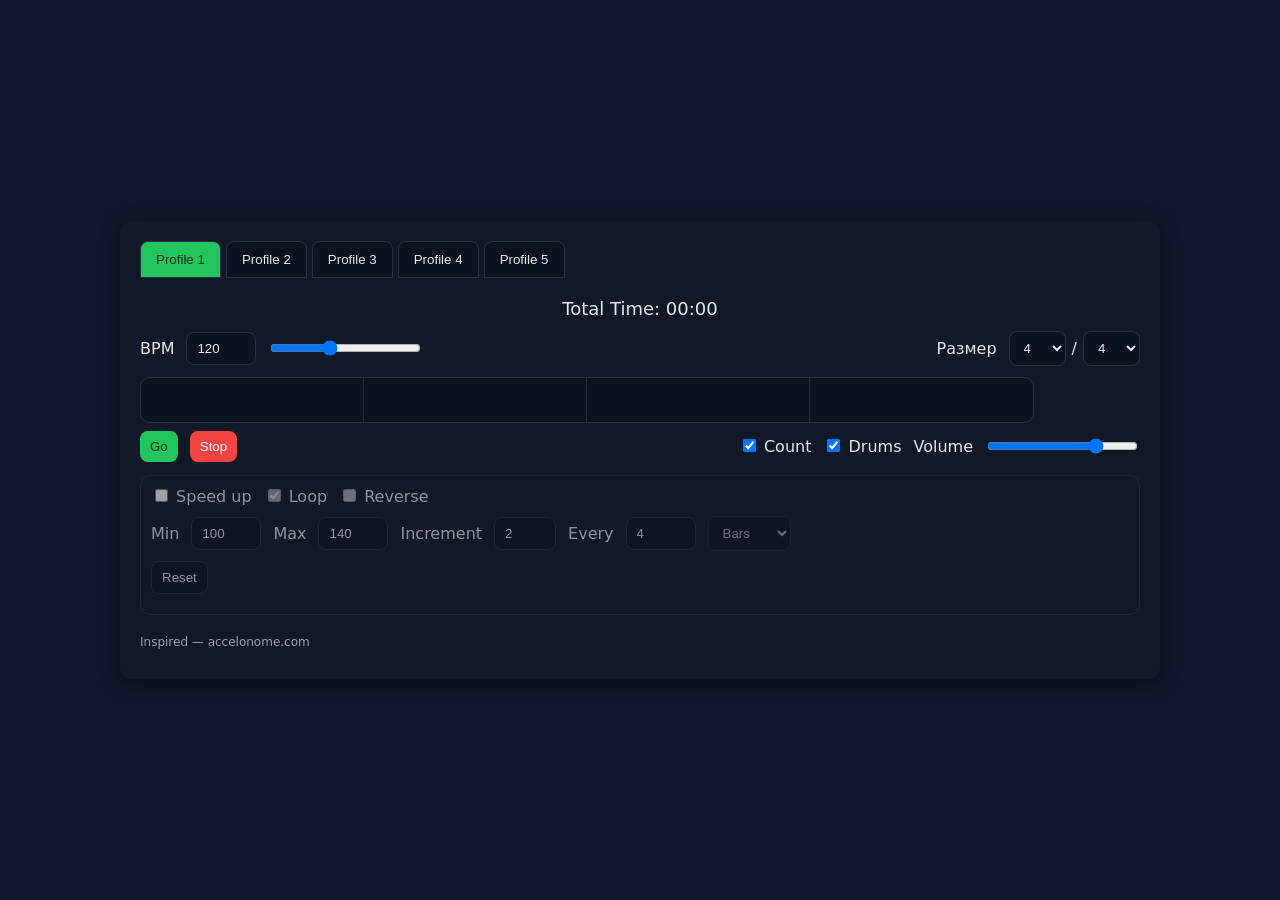
==== index.html @ 790b4762 "Move frontend files to root directory for simpler structure" ====
<!DOCTYPE html>
<html lang="ru">
<head>
  <meta charset="utf-8" />
  <meta name="viewport" content="width=device-width, initial-scale=1" />
  <title>Метроном</title>
  <link rel="icon" href='data:image/svg+xml,<svg xmlns="http://www.w3.org/2000/svg" viewBox="0 0 16 16"><circle cx="8" cy="8" r="7" fill="%230077cc"/></svg>'>
  <link rel="stylesheet" href="styles.css">
</head>
<body>
  <div class="card">
    <!-- Tabs for profiles -->
    <div class="tabs">
      <button class="tab-button active" data-profile="0">Profile 1</button>
      <button class="tab-button" data-profile="1">Profile 2</button>
      <button class="tab-button" data-profile="2">Profile 3</button>
      <button class="tab-button" data-profile="3">Profile 4</button>
      <button class="tab-button" data-profile="4">Profile 5</button>
      <button class="tab-button" id="pentatonicTab" style="display:none;">Pentatonic Trainer</button>
    </div>

    <div id="totalTime">Total Time: 00:00</div>

    <div class="row">
      <label>BPM</label>
      <input id="bpmInput" type="number" value="120" min="20" max="300" step="1" />
      <input id="bpmRange" type="range" value="120" min="20" max="300" step="1" />
      <label style="margin-left:auto">Размер</label>
      <div style="display:flex;align-items:center;gap:6px">
        <select id="beatsPerBar">
          <option value="1">1</option><option value="2">2</option><option value="3">3</option>
          <option value="4" selected>4</option><option value="5">5</option><option value="6">6</option>
          <option value="7">7</option><option value="8">8</option><option value="9">9</option>
          <option value="10">10</option><option value="11">11</option><option value="12">12</option>
        </select>
        <span>/</span>
        <select id="beatUnit">
          <option value="2">2</option>
          <option value="4" selected>4</option>
          <option value="8">8</option>
          <option value="16">16</option>
        </select>
      </div>
    </div>

    <div class="row viz">
      <div class="progress">
        <div class="progress-track">
          <div id="progressFill" class="progress-fill"></div>
          <div id="bar" class="segments"></div>
        </div>
      </div>
      <span class="timer" id="nextStepTimer">—:—</span>
    </div>

    <div class="row">
      <button id="startBtn" class="primary">Go</button>
      <button id="stopBtn" class="danger" disabled>Stop</button>
      <label style="margin-left:auto"><input id="countToggle" type="checkbox" checked /> Count </label>
      <label><input id="drumsToggle" type="checkbox" checked /> Drums </label>
      <label>Volume</label>
      <input id="drumsVol" type="range" min="0" max="1" step="0.01" value="0.8" />
    </div>

    <!-- Speed up (Auto-BPM) -->
    <div class="group" id="autoGroup">
      <div class="row" id="autoRowChecks">
        <label><input id="autoBpmToggle" type="checkbox" /> Speed up</label>
        <label><input id="autoLoop" type="checkbox" checked /> Loop</label>
        <label><input id="autoReverse" type="checkbox" /> Reverse</label>
      </div>
      <div class="row" id="autoRowInputs">
        <label>Min</label>
        <input id="autoMin" type="number" min="20" max="300" step="1" value="100" />
        <label>Max</label>
        <input id="autoMax" type="number" min="20" max="300" step="1" value="140" />
        <label>Increment</label>
        <input id="autoStep" type="number" min="1" max="50" step="1" value="2" />
        <label>Every</label>
        <input id="autoEvery" type="number" min="1" max="256" step="1" value="4" />
        <select id="autoUnit">
          <option value="bars" selected>Bars</option>
          <option value="minutes">Minute</option>
        </select>
      </div>
      <div class="row" id="autoRowReset">
        <button id="autoResetBtn" title="Сбросить BPM к минимуму">Reset</button>
      </div>
    </div>

    <div class="row" style="color:var(--sub);font-size:12px;margin-top:20px">Inspired — accelonome.com</div>
  </div>

  <div id="countdown"></div>

  <div id="pentatonicTrainer" style="display:none;">
    <div class="card">
      <h2>Pentatonic Trainer</h2>
      <div class="row">
        <label>Key:</label>
        <select id="keySelect">
          <option value="C">C</option>
          <option value="D">D</option>
          <option value="E">E</option>
          <option value="F">F</option>
          <option value="G">G</option>
          <option value="A">A</option>
          <option value="B">B</option>
        </select>
        <label>Scale:</label>
        <select id="scaleTypeSelect">
          <option value="pentatonic" selected>Pentatonic</option>
          <option value="major">Major Scale</option>
        </select>
        <label>Type:</label>
        <select id="typeSelect">
          <option value="major" selected>Major</option>
          <option value="minor">Minor</option>
        </select>
      </div>
      <div id="fretboard"></div>
      <div id="fretNumbers"></div>
      <div class="row">
        <button id="backToMetronomeBtn" class="danger">Back to Metronome</button>
      </div>
    </div>
  </div>

  <script src="script.js"></script>
</body>
</html>
---- styles.css ----
:root{--bg:#0f172a;--panel:#111827;--text:#e5e7eb;--sub:#9ca3af;--accent:#22c55e;--danger:#ef4444}
body{background:var(--bg);color:var(--text);font-family:system-ui;margin:0;min-height:100vh;display:grid;place-items:center}
.card{background:var(--panel);padding:20px;border-radius:12px;box-shadow:0 4px 20px rgba(0,0,0,.4);width:min(1000px,94vw)}
.row{display:flex;align-items:center;gap:12px;flex-wrap:wrap;margin-bottom:10px}
input,select,button{border-radius:8px;padding:8px 10px;border:1px solid #263146;background:#0b1220;color:var(--text)}
button.primary{background:var(--accent);color:#052e16;border:0}
button.danger{background:var(--danger);color:#fff;border:0}
.group{border:1px solid #263146;border-radius:10px;padding:10px}
.group.disabled{opacity:.6}
.timer{min-width:90px;text-align:right;color:var(--sub);font-variant-numeric:tabular-nums}

/* Tabs */
.tabs{display:flex;margin-bottom:20px}
.tab-button{padding:10px 15px;border:1px solid #263146;background:#0b1220;color:var(--text);cursor:pointer;border-radius:8px 8px 0 0;margin-right:5px}
.tab-button.active{background:var(--accent);color:#052e16}

/* Total Time */
#totalTime{text-align:center;margin-bottom:10px;font-size:18px;color:var(--text)}

/* Countdown */
#countdown{position:fixed;top:50%;left:50%;transform:translate(-50%,-50%);font-size:120px;color:var(--accent);font-weight:bold;display:none;z-index:1000;text-shadow:2px 2px 4px rgba(0,0,0,0.5)}

/* Fretboard */
#fretNumbers{display:grid;grid-template-columns:repeat(13,1fr);gap:2px;margin-top:5px}
.fret-number{text-align:center;font-size:12px;color:#ccc;padding:2px 0}
.fret-number{text-align:center;font-size:12px;color:var(--text)}
#fretboard{display:grid;grid-template-columns:repeat(13,1fr);grid-template-rows:repeat(6,40px);gap:2px;margin:20px 0;border:2px solid var(--text);padding:10px;background:var(--panel)}
.fret{position:relative;display:flex;align-items:center;justify-content:center;border:1px solid #555;background:#0b1220;color:var(--text);font-size:12px}
.fret.highlight{background:var(--accent);color:#052e16}
.fret.tonic{background:#fbbf24;color:#000}
.fret.random{background:var(--danger);color:#fff}

/* Визуализатор */
.viz{margin:8px 0 4px;justify-content:space-between;align-items:center;gap:16px}
.progress{width:100%;max-width:none;flex:1}
.progress-track{position:relative;height:44px;background:#0b1220;border:1px solid #263146;border-radius:10px;overflow:hidden}
.progress-fill{position:absolute;left:0;top:0;bottom:0;width:0%;background:linear-gradient(90deg, rgba(34,197,94,.35), rgba(34,197,94,.6));transition:none}
.segments{position:absolute;inset:0;display:grid;grid-auto-flow:column}
.seg{border-right:1px solid #1f2937}
.seg:last-child{border-right:none}
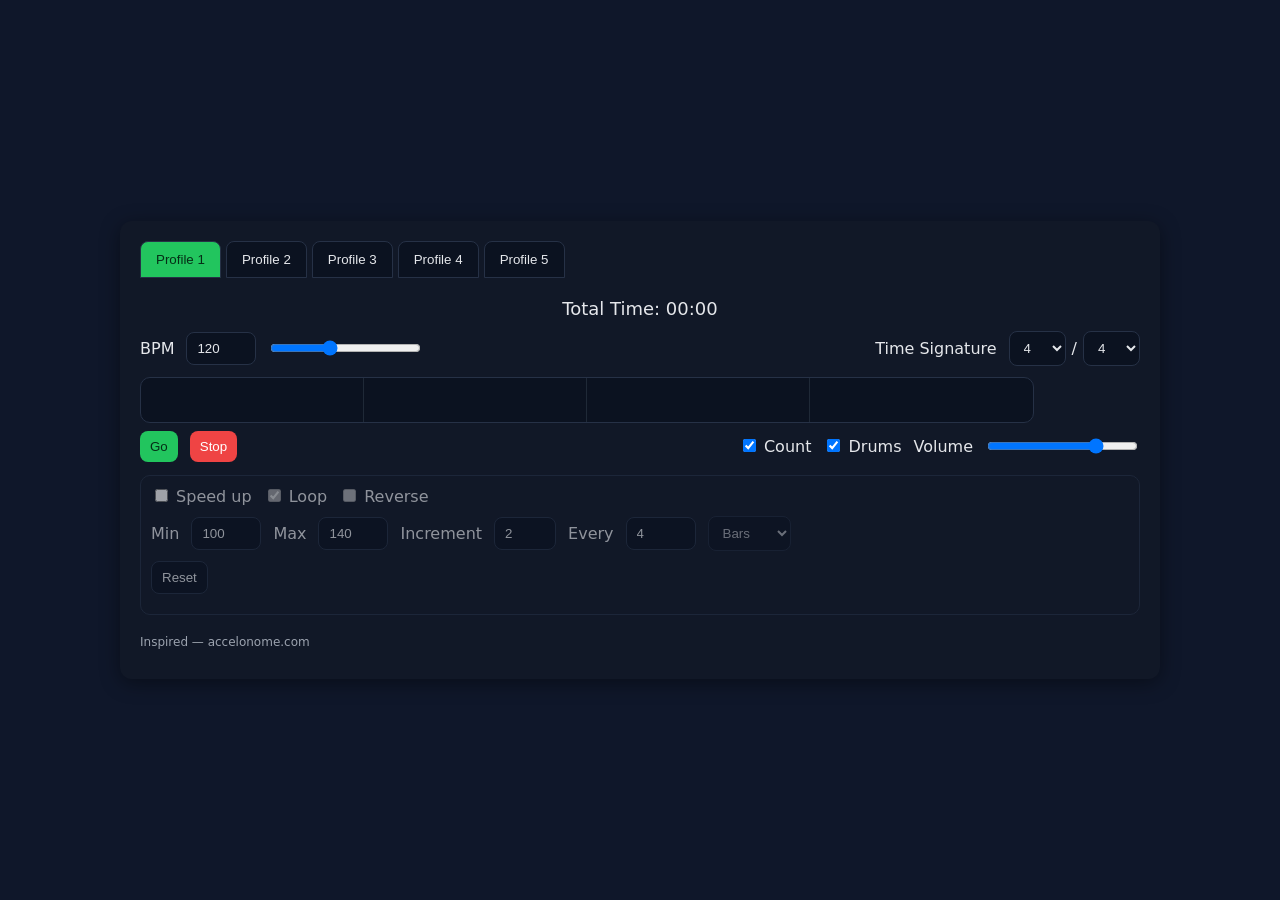
==== commit 8247b9c5: "Update index.html" ====
--- a/index.html
+++ b/index.html
@@ -25,7 +25,7 @@
       <label>BPM</label>
       <input id="bpmInput" type="number" value="120" min="20" max="300" step="1" />
       <input id="bpmRange" type="range" value="120" min="20" max="300" step="1" />
-      <label style="margin-left:auto">Размер</label>
+      <label style="margin-left:auto">Time Signature</label>
       <div style="display:flex;align-items:center;gap:6px">
         <select id="beatsPerBar">
           <option value="1">1</option><option value="2">2</option><option value="3">3</option>
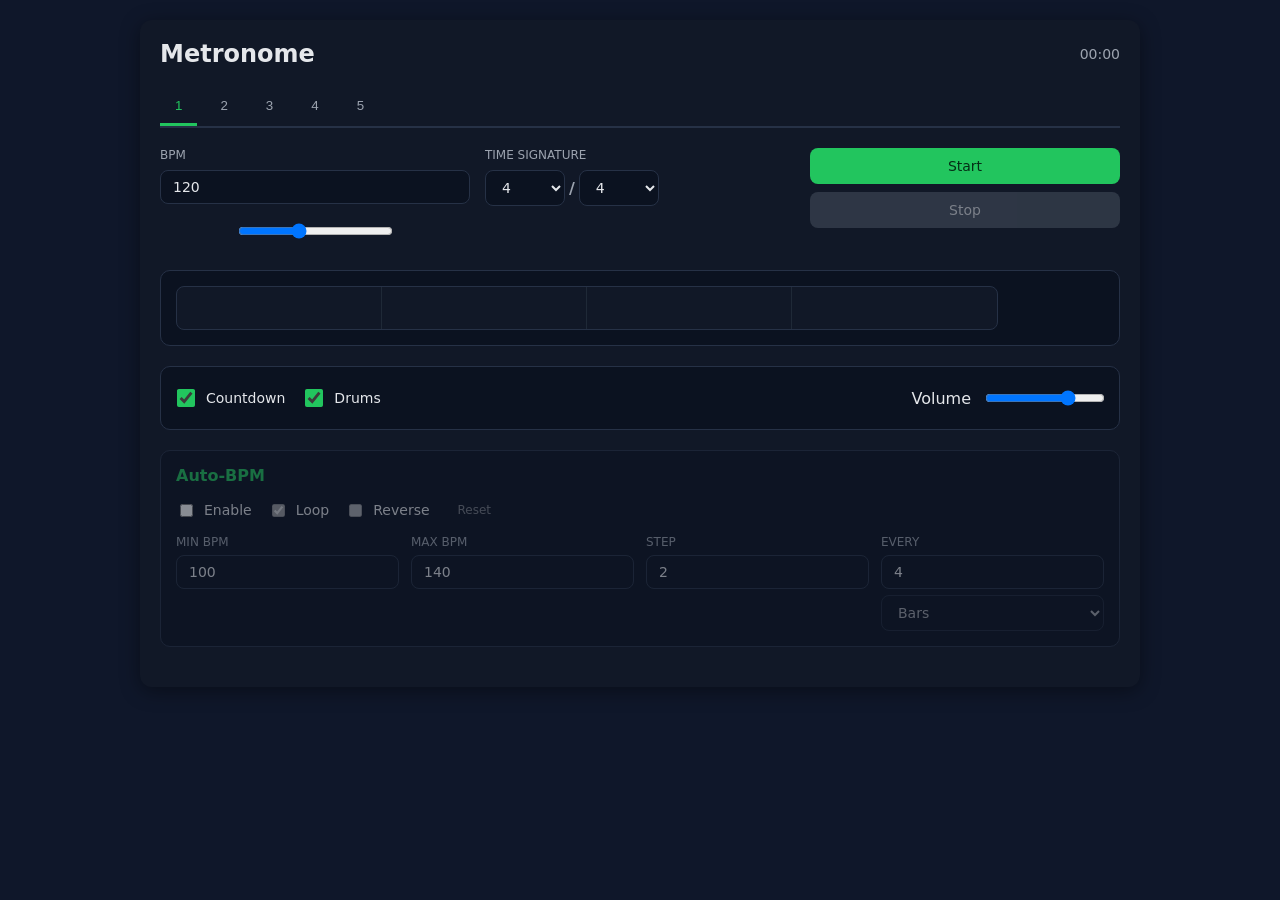
==== commit e246e76b: "Fix filler pattern timing and CSS pointer-events issue" ====
--- a/index.html
+++ b/index.html
@@ -3,127 +3,127 @@
 <head>
   <meta charset="utf-8" />
   <meta name="viewport" content="width=device-width, initial-scale=1" />
-  <title>Метроном</title>
+  <title>metronome</title>
   <link rel="icon" href='data:image/svg+xml,<svg xmlns="http://www.w3.org/2000/svg" viewBox="0 0 16 16"><circle cx="8" cy="8" r="7" fill="%230077cc"/></svg>'>
   <link rel="stylesheet" href="styles.css">
 </head>
 <body>
-  <div class="card">
-    <!-- Tabs for profiles -->
-    <div class="tabs">
-      <button class="tab-button active" data-profile="0">Profile 1</button>
-      <button class="tab-button" data-profile="1">Profile 2</button>
-      <button class="tab-button" data-profile="2">Profile 3</button>
-      <button class="tab-button" data-profile="3">Profile 4</button>
-      <button class="tab-button" data-profile="4">Profile 5</button>
-      <button class="tab-button" id="pentatonicTab" style="display:none;">Pentatonic Trainer</button>
-    </div>
+  <div class="container">
+    <header>
+      <h1>Metronome</h1>
+      <div id="totalTime">00:00</div>
+    </header>
 
-    <div id="totalTime">Total Time: 00:00</div>
+    <!-- Tabs -->
+    <nav class="tabs">
+      <button class="tab active" data-profile="0">1</button>
+      <button class="tab" data-profile="1">2</button>
+      <button class="tab" data-profile="2">3</button>
+      <button class="tab" data-profile="3">4</button>
+      <button class="tab" data-profile="4">5</button>
+    </nav>
 
-    <div class="row">
-      <label>BPM</label>
-      <input id="bpmInput" type="number" value="120" min="20" max="300" step="1" />
-      <input id="bpmRange" type="range" value="120" min="20" max="300" step="1" />
-      <label style="margin-left:auto">Time Signature</label>
-      <div style="display:flex;align-items:center;gap:6px">
-        <select id="beatsPerBar">
-          <option value="1">1</option><option value="2">2</option><option value="3">3</option>
-          <option value="4" selected>4</option><option value="5">5</option><option value="6">6</option>
-          <option value="7">7</option><option value="8">8</option><option value="9">9</option>
-          <option value="10">10</option><option value="11">11</option><option value="12">12</option>
-        </select>
-        <span>/</span>
-        <select id="beatUnit">
-          <option value="2">2</option>
-          <option value="4" selected>4</option>
-          <option value="8">8</option>
-          <option value="16">16</option>
-        </select>
+    <!-- Main Controls -->
+    <section class="controls">
+      <div class="control bpm">
+        <label>BPM</label>
+        <div class="input-group">
+          <input id="bpmInput" type="number" value="120" min="20" max="300" />
+          <input id="bpmRange" type="range" value="120" min="20" max="300" />
+        </div>
       </div>
-    </div>
+      <div class="control time-sig">
+        <label>Time Signature</label>
+        <div class="input-group">
+          <select id="beatsPerBar">
+            <option value="1">1</option><option value="2">2</option><option value="3">3</option>
+            <option value="4" selected>4</option><option value="5">5</option><option value="6">6</option>
+            <option value="7">7</option><option value="8">8</option><option value="9">9</option>
+            <option value="10">10</option><option value="11">11</option><option value="12">12</option>
+          </select>
+          <span>/</span>
+          <select id="beatUnit">
+            <option value="2">2</option><option value="4" selected>4</option><option value="8">8</option><option value="16">16</option>
+          </select>
+        </div>
+      </div>
+      <div class="control buttons">
+        <button id="startBtn" class="btn primary">Start</button>
+        <button id="stopBtn" class="btn secondary" disabled>Stop</button>
+      </div>
+    </section>
 
-    <div class="row viz">
+    <!-- Visualizer -->
+    <section class="visualizer">
       <div class="progress">
-        <div class="progress-track">
-          <div id="progressFill" class="progress-fill"></div>
+        <div class="track">
+          <div id="progressFill" class="fill"></div>
           <div id="bar" class="segments"></div>
         </div>
       </div>
-      <span class="timer" id="nextStepTimer">—:—</span>
-    </div>
+      <div class="timer" id="nextStepTimer">—:—</div>
+    </section>
 
-    <div class="row">
-      <button id="startBtn" class="primary">Go</button>
-      <button id="stopBtn" class="danger" disabled>Stop</button>
-      <label style="margin-left:auto"><input id="countToggle" type="checkbox" checked /> Count </label>
-      <label><input id="drumsToggle" type="checkbox" checked /> Drums </label>
-      <label>Volume</label>
-      <input id="drumsVol" type="range" min="0" max="1" step="0.01" value="0.8" />
-    </div>
+    <!-- Options -->
+    <section class="options">
+      <label class="option">
+        <input id="countToggle" type="checkbox" checked />
+        <span>Countdown</span>
+      </label>
+      <label class="option">
+        <input id="drumsToggle" type="checkbox" checked />
+        <span>Drums</span>
+      </label>
+      <div class="option volume">
+        <label for="drumsVol">Volume</label>
+        <input id="drumsVol" type="range" min="0" max="1" step="0.01" value="0.8" />
+      </div>
+    </section>
 
-    <!-- Speed up (Auto-BPM) -->
-    <div class="group" id="autoGroup">
-      <div class="row" id="autoRowChecks">
-        <label><input id="autoBpmToggle" type="checkbox" /> Speed up</label>
-        <label><input id="autoLoop" type="checkbox" checked /> Loop</label>
-        <label><input id="autoReverse" type="checkbox" /> Reverse</label>
+    <!-- Auto-BPM -->
+    <section class="auto-bpm" id="autoGroup">
+      <h3>Auto-BPM</h3>
+      <div class="auto-controls">
+        <label class="toggle">
+          <input id="autoBpmToggle" type="checkbox" />
+          <span>Enable</span>
+        </label>
+        <label class="toggle">
+          <input id="autoLoop" type="checkbox" checked />
+          <span>Loop</span>
+        </label>
+        <label class="toggle">
+          <input id="autoReverse" type="checkbox" />
+          <span>Reverse</span>
+        </label>
+        <button id="autoResetBtn" class="btn small">Reset</button>
       </div>
-      <div class="row" id="autoRowInputs">
-        <label>Min</label>
-        <input id="autoMin" type="number" min="20" max="300" step="1" value="100" />
-        <label>Max</label>
-        <input id="autoMax" type="number" min="20" max="300" step="1" value="140" />
-        <label>Increment</label>
-        <input id="autoStep" type="number" min="1" max="50" step="1" value="2" />
-        <label>Every</label>
-        <input id="autoEvery" type="number" min="1" max="256" step="1" value="4" />
-        <select id="autoUnit">
-          <option value="bars" selected>Bars</option>
-          <option value="minutes">Minute</option>
-        </select>
+      <div class="auto-inputs">
+        <div class="input-row">
+          <label for="autoMin">Min BPM</label>
+          <input id="autoMin" type="number" min="20" max="300" value="100" />
+        </div>
+        <div class="input-row">
+          <label for="autoMax">Max BPM</label>
+          <input id="autoMax" type="number" min="20" max="300" value="140" />
+        </div>
+        <div class="input-row">
+          <label for="autoStep">Step</label>
+          <input id="autoStep" type="number" min="1" max="50" value="2" />
+        </div>
+        <div class="input-row">
+          <label for="autoEvery">Every</label>
+          <input id="autoEvery" type="number" min="1" max="256" value="4" />
+          <select id="autoUnit">
+            <option value="bars" selected>Bars</option>
+            <option value="minutes">Minutes</option>
+          </select>
+        </div>
       </div>
-      <div class="row" id="autoRowReset">
-        <button id="autoResetBtn" title="Сбросить BPM к минимуму">Reset</button>
-      </div>
-    </div>
+    </section>
 
-    <div class="row" style="color:var(--sub);font-size:12px;margin-top:20px">Inspired — accelonome.com</div>
-  </div>
-
-  <div id="countdown"></div>
-
-  <div id="pentatonicTrainer" style="display:none;">
-    <div class="card">
-      <h2>Pentatonic Trainer</h2>
-      <div class="row">
-        <label>Key:</label>
-        <select id="keySelect">
-          <option value="C">C</option>
-          <option value="D">D</option>
-          <option value="E">E</option>
-          <option value="F">F</option>
-          <option value="G">G</option>
-          <option value="A">A</option>
-          <option value="B">B</option>
-        </select>
-        <label>Scale:</label>
-        <select id="scaleTypeSelect">
-          <option value="pentatonic" selected>Pentatonic</option>
-          <option value="major">Major Scale</option>
-        </select>
-        <label>Type:</label>
-        <select id="typeSelect">
-          <option value="major" selected>Major</option>
-          <option value="minor">Minor</option>
-        </select>
-      </div>
-      <div id="fretboard"></div>
-      <div id="fretNumbers"></div>
-      <div class="row">
-        <button id="backToMetronomeBtn" class="danger">Back to Metronome</button>
-      </div>
-    </div>
+    <!-- Countdown -->
+    <div id="countdown">3</div>
   </div>
 
   <script src="script.js"></script>
--- a/styles.css
+++ b/styles.css
@@ -1,40 +1,458 @@
-:root{--bg:#0f172a;--panel:#111827;--text:#e5e7eb;--sub:#9ca3af;--accent:#22c55e;--danger:#ef4444}
-body{background:var(--bg);color:var(--text);font-family:system-ui;margin:0;min-height:100vh;display:grid;place-items:center}
-.card{background:var(--panel);padding:20px;border-radius:12px;box-shadow:0 4px 20px rgba(0,0,0,.4);width:min(1000px,94vw)}
-.row{display:flex;align-items:center;gap:12px;flex-wrap:wrap;margin-bottom:10px}
-input,select,button{border-radius:8px;padding:8px 10px;border:1px solid #263146;background:#0b1220;color:var(--text)}
-button.primary{background:var(--accent);color:#052e16;border:0}
-button.danger{background:var(--danger);color:#fff;border:0}
-.group{border:1px solid #263146;border-radius:10px;padding:10px}
-.group.disabled{opacity:.6}
-.timer{min-width:90px;text-align:right;color:var(--sub);font-variant-numeric:tabular-nums}
+:root {
+  --bg: #0f172a;
+  --panel: #111827;
+  --text: #e5e7eb;
+  --sub: #9ca3af;
+  --accent: #22c55e;
+  --danger: #ef4444;
+}
+
+* {
+  box-sizing: border-box;
+}
+
+body {
+  background: var(--bg);
+  color: var(--text);
+  font-family: system-ui, -apple-system, sans-serif;
+  margin: 0;
+  padding: 20px;
+  min-height: 100vh;
+}
+
+.container {
+  max-width: 1000px;
+  margin: 0 auto;
+  background: var(--panel);
+  border-radius: 12px;
+  padding: 20px;
+  box-shadow: 0 4px 20px rgba(0, 0, 0, 0.4);
+}
+
+header {
+  text-align: center;
+  margin-bottom: 20px;
+  display: flex;
+  justify-content: space-between;
+  align-items: center;
+}
+
+header h1 {
+  margin: 0;
+  font-size: 24px;
+}
+
+#totalTime {
+  font-size: 14px;
+  color: var(--sub);
+}
 
 /* Tabs */
-.tabs{display:flex;margin-bottom:20px}
-.tab-button{padding:10px 15px;border:1px solid #263146;background:#0b1220;color:var(--text);cursor:pointer;border-radius:8px 8px 0 0;margin-right:5px}
-.tab-button.active{background:var(--accent);color:#052e16}
-
-/* Total Time */
-#totalTime{text-align:center;margin-bottom:10px;font-size:18px;color:var(--text)}
+.tabs {
+  display: flex;
+  gap: 8px;
+  margin-bottom: 20px;
+  border-bottom: 2px solid #263146;
+  flex-wrap: wrap;
+}
+
+.tab {
+  padding: 10px 15px;
+  background: transparent;
+  border: none;
+  color: var(--sub);
+  cursor: pointer;
+  border-bottom: 3px solid transparent;
+  transition: all 0.2s;
+}
+
+.tab:hover {
+  color: var(--text);
+}
+
+.tab.active {
+  color: var(--accent);
+  border-bottom-color: var(--accent);
+}
+
+/* Controls */
+.controls {
+  display: grid;
+  grid-template-columns: repeat(auto-fit, minmax(200px, 1fr));
+  gap: 15px;
+  margin-bottom: 20px;
+}
+
+.control {
+  display: flex;
+  flex-direction: column;
+  gap: 8px;
+}
+
+.control label {
+  font-size: 12px;
+  color: var(--sub);
+  font-weight: 500;
+  text-transform: uppercase;
+}
+
+.input-group {
+  display: flex;
+  gap: 8px;
+  align-items: center;
+}
+
+input[type="number"],
+input[type="range"],
+select,
+.btn {
+  padding: 8px 12px;
+  border-radius: 8px;
+  border: 1px solid #263146;
+  background: #0b1220;
+  color: var(--text);
+  font-size: 14px;
+  font-family: inherit;
+  cursor: pointer;
+  transition: all 0.2s;
+}
+
+input[type="number"]:focus,
+input[type="range"]:focus,
+select:focus {
+  outline: none;
+  border-color: var(--accent);
+  box-shadow: 0 0 0 2px rgba(34, 197, 94, 0.1);
+}
+
+input[type="range"] {
+  flex: 1;
+  min-width: 80px;
+}
+
+select {
+  min-width: 60px;
+}
+
+.control.bpm .input-group {
+  flex-direction: column;
+}
+
+.control.bpm input[type="number"] {
+  width: 100%;
+}
+
+.control.time-sig .input-group {
+  align-items: center;
+  gap: 4px;
+}
+
+.control.time-sig select {
+  flex: 1;
+  max-width: 80px;
+}
+
+.control.time-sig span {
+  color: var(--sub);
+  font-weight: bold;
+}
+
+/* Buttons */
+.btn {
+  padding: 10px 16px;
+  font-weight: 500;
+  border: none;
+  cursor: pointer;
+  transition: all 0.2s;
+  min-width: 100px;
+  text-align: center;
+}
+
+.btn:hover:not(:disabled) {
+  transform: translateY(-2px);
+  box-shadow: 0 4px 12px rgba(0, 0, 0, 0.3);
+}
+
+.btn:active:not(:disabled) {
+  transform: translateY(0);
+}
+
+.btn:disabled {
+  opacity: 0.5;
+  cursor: not-allowed;
+}
+
+.btn.primary {
+  background: var(--accent);
+  color: #052e16;
+}
+
+.btn.primary:hover:not(:disabled) {
+  background: #22b94a;
+}
+
+.btn.secondary {
+  background: #4b5563;
+  color: var(--text);
+}
+
+.btn.secondary:hover:not(:disabled) {
+  background: #5a6472;
+}
+
+.btn.danger {
+  background: var(--danger);
+  color: #fff;
+}
+
+.btn.danger:hover:not(:disabled) {
+  background: #dc2626;
+}
+
+.btn.small {
+  min-width: auto;
+  padding: 6px 12px;
+  font-size: 12px;
+}
+
+/* Visualizer */
+.visualizer {
+  display: flex;
+  gap: 16px;
+  align-items: center;
+  margin: 20px 0;
+  padding: 15px;
+  background: #0b1220;
+  border-radius: 10px;
+  border: 1px solid #263146;
+}
+
+.progress {
+  flex: 1;
+  display: flex;
+  flex-direction: column;
+}
+
+.track {
+  position: relative;
+  height: 44px;
+  background: #111827;
+  border: 1px solid #263146;
+  border-radius: 8px;
+  overflow: hidden;
+}
+
+#progressFill {
+  position: absolute;
+  left: 0;
+  top: 0;
+  bottom: 0;
+  width: 0%;
+  background: linear-gradient(90deg, rgba(34, 197, 94, 0.35), rgba(34, 197, 94, 0.6));
+  transition: width 0s linear;
+}
+
+.segments {
+  position: absolute;
+  inset: 0;
+  display: grid;
+  grid-auto-flow: column;
+}
+
+.segments > div {
+  border-right: 1px solid #1f2937;
+}
+
+.segments > div:last-child {
+  border-right: none;
+}
+
+.timer {
+  min-width: 90px;
+  text-align: right;
+  color: var(--sub);
+  font-variant-numeric: tabular-nums;
+  font-size: 16px;
+  font-weight: 500;
+  font-family: 'Courier New', monospace;
+}
+
+/* Options */
+.options {
+  display: flex;
+  gap: 16px;
+  flex-wrap: wrap;
+  align-items: center;
+  margin-bottom: 20px;
+  padding: 12px;
+  background: #0b1220;
+  border-radius: 10px;
+  border: 1px solid #263146;
+}
+
+.option {
+  display: flex;
+  align-items: center;
+  gap: 8px;
+  cursor: pointer;
+  user-select: none;
+}
+
+.option input[type="checkbox"] {
+  width: 18px;
+  height: 18px;
+  cursor: pointer;
+  accent-color: var(--accent);
+}
+
+.option span {
+  font-size: 14px;
+}
+
+.option.volume {
+  margin-left: auto;
+  gap: 12px;
+}
+
+.option.volume label {
+  margin: 0;
+}
+
+.option.volume input[type="range"] {
+  width: 120px;
+}
+
+/* Auto-BPM */
+.auto-bpm {
+  border: 1px solid #263146;
+  border-radius: 10px;
+  background: #0b1220;
+  padding: 15px;
+  margin-bottom: 20px;
+}
+
+.auto-bpm h3 {
+  margin: 0 0 12px 0;
+  font-size: 16px;
+  color: var(--accent);
+}
+
+.auto-bpm.disabled {
+  opacity: 0.5;
+}
+
+.auto-bpm.disabled * {
+  cursor: not-allowed;
+}
+
+.auto-controls {
+  display: flex;
+  gap: 16px;
+  flex-wrap: wrap;
+  margin-bottom: 12px;
+  align-items: center;
+}
+
+.toggle {
+  display: flex;
+  align-items: center;
+  gap: 8px;
+  cursor: pointer;
+  user-select: none;
+}
+
+.toggle input[type="checkbox"] {
+  accent-color: var(--accent);
+  cursor: pointer;
+}
+
+.toggle span {
+  font-size: 14px;
+}
+
+.auto-inputs {
+  display: grid;
+  grid-template-columns: repeat(auto-fit, minmax(200px, 1fr));
+  gap: 12px;
+}
+
+.input-row {
+  display: flex;
+  flex-direction: column;
+  gap: 6px;
+}
+
+.input-row label {
+  font-size: 12px;
+  color: var(--sub);
+  font-weight: 500;
+  text-transform: uppercase;
+}
+
+.input-row input,
+.input-row select {
+  width: 100%;
+}
 
 /* Countdown */
-#countdown{position:fixed;top:50%;left:50%;transform:translate(-50%,-50%);font-size:120px;color:var(--accent);font-weight:bold;display:none;z-index:1000;text-shadow:2px 2px 4px rgba(0,0,0,0.5)}
-
-/* Fretboard */
-#fretNumbers{display:grid;grid-template-columns:repeat(13,1fr);gap:2px;margin-top:5px}
-.fret-number{text-align:center;font-size:12px;color:#ccc;padding:2px 0}
-.fret-number{text-align:center;font-size:12px;color:var(--text)}
-#fretboard{display:grid;grid-template-columns:repeat(13,1fr);grid-template-rows:repeat(6,40px);gap:2px;margin:20px 0;border:2px solid var(--text);padding:10px;background:var(--panel)}
-.fret{position:relative;display:flex;align-items:center;justify-content:center;border:1px solid #555;background:#0b1220;color:var(--text);font-size:12px}
-.fret.highlight{background:var(--accent);color:#052e16}
-.fret.tonic{background:#fbbf24;color:#000}
-.fret.random{background:var(--danger);color:#fff}
-
-/* Визуализатор */
-.viz{margin:8px 0 4px;justify-content:space-between;align-items:center;gap:16px}
-.progress{width:100%;max-width:none;flex:1}
-.progress-track{position:relative;height:44px;background:#0b1220;border:1px solid #263146;border-radius:10px;overflow:hidden}
-.progress-fill{position:absolute;left:0;top:0;bottom:0;width:0%;background:linear-gradient(90deg, rgba(34,197,94,.35), rgba(34,197,94,.6));transition:none}
-.segments{position:absolute;inset:0;display:grid;grid-auto-flow:column}
-.seg{border-right:1px solid #1f2937}
-.seg:last-child{border-right:none}
+#countdown {
+  position: fixed;
+  top: 50%;
+  left: 50%;
+  transform: translate(-50%, -50%);
+  font-size: 120px;
+  color: var(--accent);
+  font-weight: bold;
+  display: none;
+  z-index: 1000;
+  text-shadow: 2px 2px 4px rgba(0, 0, 0, 0.5);
+}
+
+#countdown.active {
+  display: block;
+}
+
+/* Responsive */
+@media (max-width: 600px) {
+  .container {
+    padding: 12px;
+  }
+
+  header {
+    flex-direction: column;
+    gap: 8px;
+  }
+
+  .controls {
+    grid-template-columns: 1fr;
+  }
+
+  .options,
+  .auto-controls {
+    flex-direction: column;
+    align-items: stretch;
+  }
+
+  .option.volume {
+    margin-left: 0;
+    flex-direction: column;
+  }
+
+  .auto-inputs {
+    grid-template-columns: 1fr;
+  }
+
+  .visualizer {
+    flex-direction: column;
+    gap: 12px;
+  }
+
+  .timer {
+    width: 100%;
+    text-align: center;
+  }
+
+  #countdown {
+    font-size: 80px;
+  }
+}
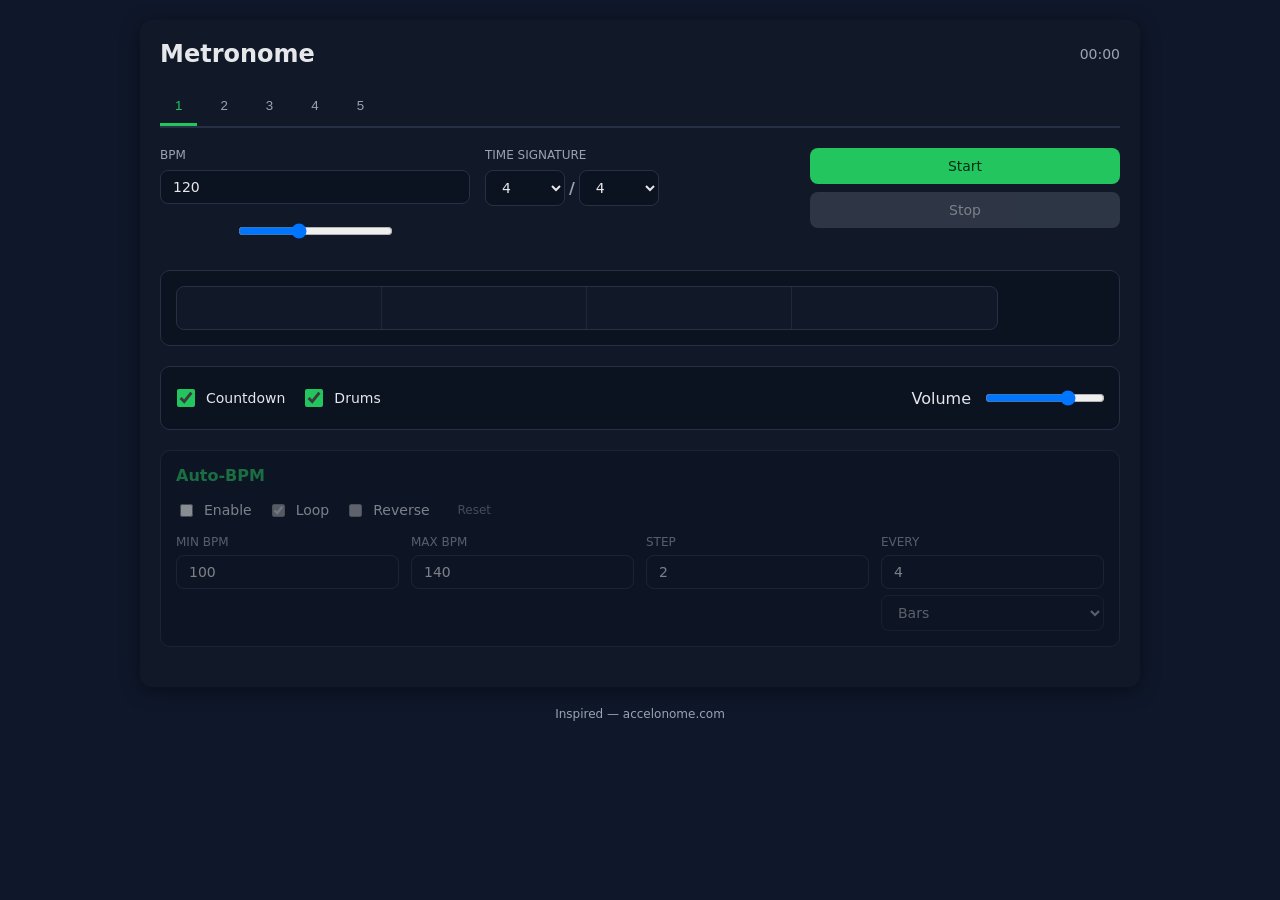
==== commit 0c5954ea: "Add back 'Inspired — accelonome.com' footer" ====
--- a/index.html
+++ b/index.html
@@ -126,6 +126,10 @@
     <div id="countdown">3</div>
   </div>
 
+  <footer style="text-align: center; margin-top: 20px; color: var(--sub); font-size: 12px;">
+    Inspired — accelonome.com
+  </footer>
+
   <script src="script.js"></script>
 </body>
 </html>
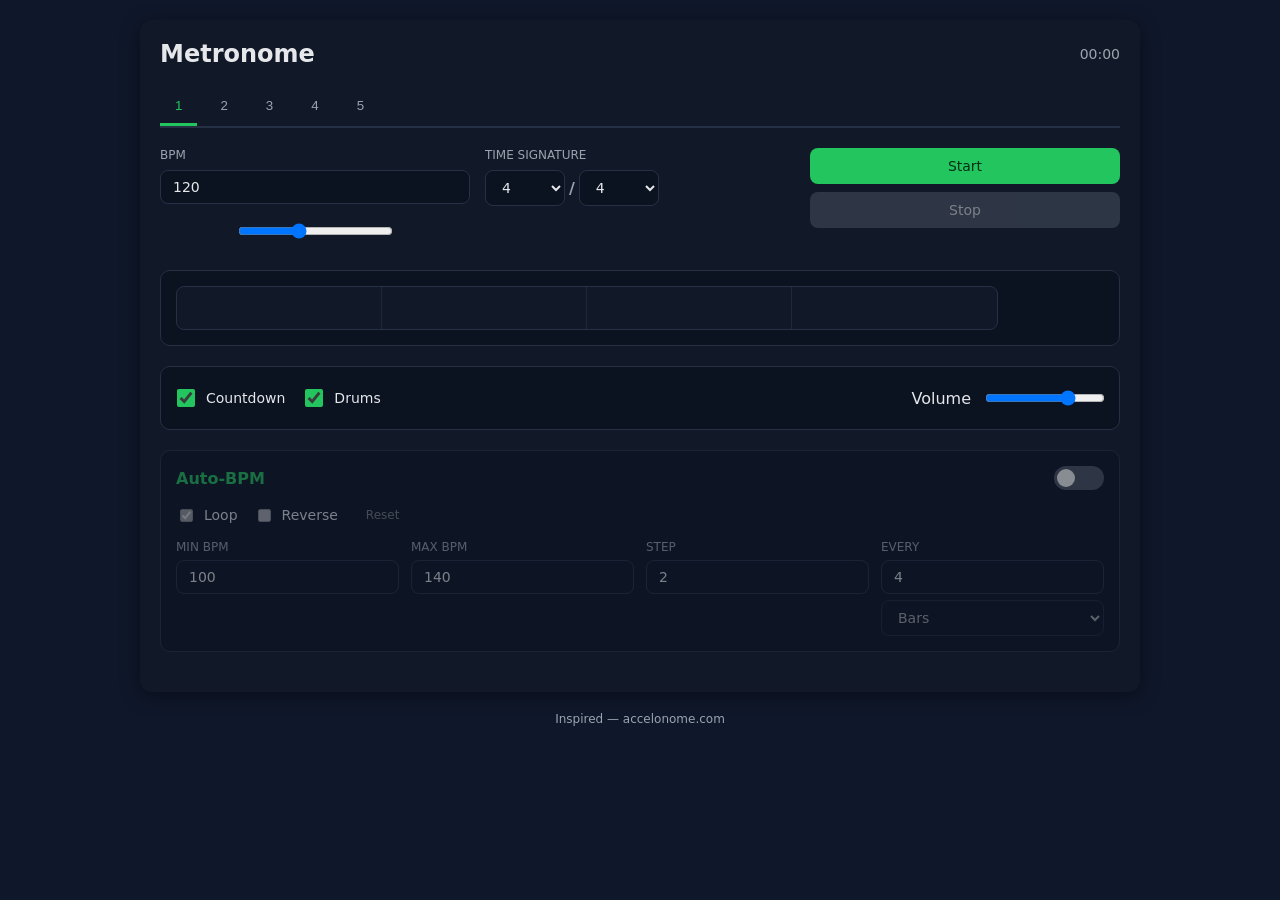
==== commit b54e7cbd: "Replace Enable checkbox with toggle switch next to Auto-BPM header" ====
--- a/index.html
+++ b/index.html
@@ -82,12 +82,14 @@
 
     <!-- Auto-BPM -->
     <section class="auto-bpm" id="autoGroup">
-      <h3>Auto-BPM</h3>
+      <div class="auto-header">
+        <h3>Auto-BPM</h3>
+        <label class="toggle switch">
+          <input id="autoBpmToggle" type="checkbox" />
+          <span class="slider"></span>
+        </label>
+      </div>
       <div class="auto-controls">
-        <label class="toggle">
-          <input id="autoBpmToggle" type="checkbox" />
-          <span>Enable</span>
-        </label>
         <label class="toggle">
           <input id="autoLoop" type="checkbox" checked />
           <span>Loop</span>
--- a/styles.css
+++ b/styles.css
@@ -335,6 +335,62 @@
   margin: 0 0 12px 0;
   font-size: 16px;
   color: var(--accent);
+}
+
+.auto-header {
+  display: flex;
+  justify-content: space-between;
+  align-items: center;
+  margin-bottom: 12px;
+}
+
+.auto-header h3 {
+  margin: 0;
+}
+
+.switch {
+  position: relative;
+  display: inline-block;
+  width: 50px;
+  height: 24px;
+}
+
+.switch input {
+  opacity: 0;
+  width: 0;
+  height: 0;
+}
+
+.slider {
+  position: absolute;
+  cursor: pointer;
+  top: 0;
+  left: 0;
+  right: 0;
+  bottom: 0;
+  background-color: #4b5563;
+  transition: 0.3s;
+  border-radius: 24px;
+}
+
+.slider:before {
+  position: absolute;
+  content: "";
+  height: 18px;
+  width: 18px;
+  left: 3px;
+  bottom: 3px;
+  background-color: white;
+  transition: 0.3s;
+  border-radius: 50%;
+}
+
+input:checked + .slider {
+  background-color: var(--accent);
+}
+
+input:checked + .slider:before {
+  transform: translateX(26px);
 }
 
 .auto-bpm.disabled {
@@ -414,21 +470,86 @@
 
 /* Responsive */
 @media (max-width: 600px) {
+  body {
+    padding: 10px;
+  }
+
   .container {
     padding: 12px;
+    border-radius: 10px;
   }
 
   header {
     flex-direction: column;
     gap: 8px;
+    align-items: flex-start;
+  }
+
+  header h1 {
+    display: none;
+  }
+
+  #totalTime {
+    align-self: flex-end;
   }
 
   .controls {
-    grid-template-columns: 1fr;
-  }
-
-  .options,
-  .auto-controls {
+    grid-template-columns: repeat(2, minmax(0, 1fr));
+    gap: 12px;
+  }
+
+  .control.bpm .input-group {
+    flex-direction: row;
+    align-items: center;
+  }
+
+  .control.bpm input[type="number"] {
+    width: 74px;
+    flex: 0 0 auto;
+  }
+
+  .control.buttons {
+    grid-column: 1 / -1;
+  }
+
+  .tabs {
+    gap: 6px;
+    margin-bottom: 14px;
+  }
+
+  .tab {
+    flex: 1;
+    min-width: 0;
+    padding: 12px 8px;
+    font-size: 15px;
+  }
+
+  .control label,
+  .input-row label {
+    font-size: 11px;
+  }
+
+  .input-group {
+    gap: 6px;
+  }
+
+  input[type="number"],
+  input[type="range"],
+  select,
+  .btn {
+    min-height: 44px;
+    font-size: 16px;
+  }
+
+  .control.buttons {
+    gap: 10px;
+  }
+
+  .control.buttons .btn {
+    width: 100%;
+  }
+
+  .options {
     flex-direction: column;
     align-items: stretch;
   }
@@ -436,15 +557,51 @@
   .option.volume {
     margin-left: 0;
     flex-direction: column;
+    align-items: stretch;
+    width: 100%;
   }
 
   .auto-inputs {
-    grid-template-columns: 1fr;
+    grid-template-columns: repeat(2, minmax(0, 1fr));
+  }
+
+  .auto-controls {
+    display: flex;
+    flex-wrap: wrap;
+    gap: 10px;
+    align-items: center;
+  }
+
+  .auto-controls .toggle {
+    flex: 0 0 auto;
+    min-height: 44px;
+    padding: 0 2px;
+  }
+
+  .auto-controls .btn.small {
+    margin-left: auto;
+    min-height: 40px;
+  }
+
+  .input-row input,
+  .input-row select {
+    width: 100%;
   }
 
   .visualizer {
     flex-direction: column;
+    align-items: stretch;
+    justify-content: center;
     gap: 12px;
+    padding: 12px;
+  }
+
+  .progress {
+    width: 100%;
+  }
+
+  .track {
+    height: 30px;
   }
 
   .timer {
